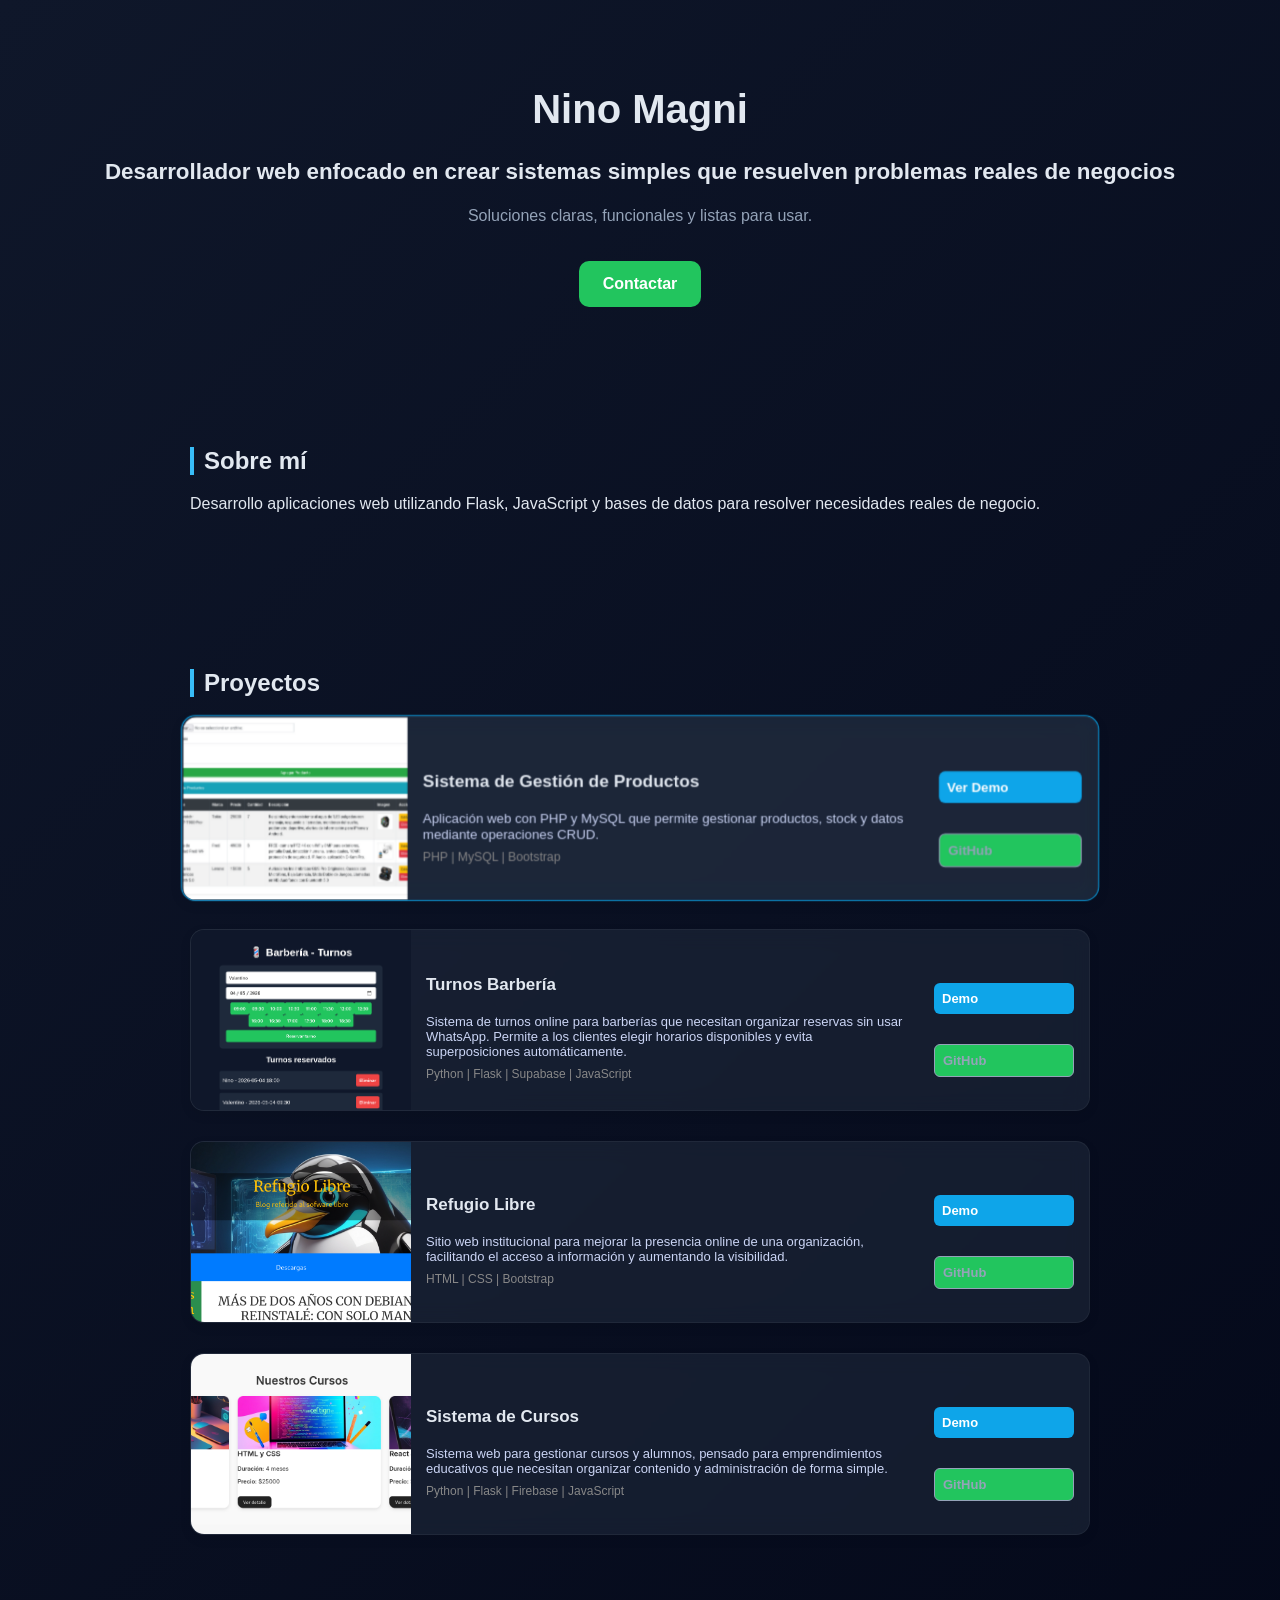
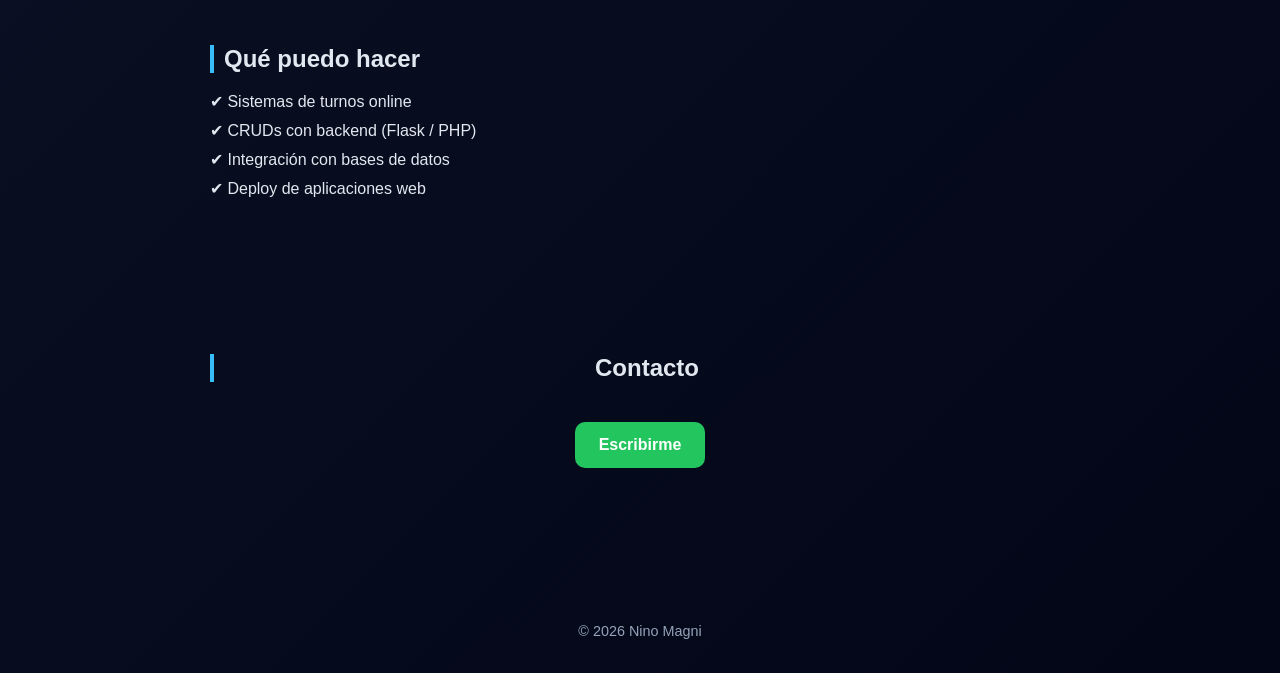
==== portfolio-v2-main/index.html @ 7f7c68b8 "fix: actualizo link de proyecto turnos a deploy en render" ====
<!DOCTYPE html>
<html lang="es">
<head>
  <meta charset="UTF-8">
  <title>Nino Magni | Desarrollador Web</title>
  <meta name="viewport" content="width=device-width, initial-scale=1.0">
  <meta name="description" content="Desarrollador web enfocado en soluciones simples y funcionales.">
  <link rel="stylesheet" href="style.css">
</head>

<body>

<header>
  <div class="container">
    <h1>Nino Magni</h1>

    <p class="headline">
      Desarrollador web enfocado en crear sistemas simples que resuelven problemas reales de negocios
    </p>

    <p class="highlight">
      Soluciones claras, funcionales y listas para usar.
    </p>

    <a href="https://wa.me/542604693013" target="_blank" class="btn">
      Contactar
    </a>
  </div>
</header>

<main>

  <section class="about">
    <div class="container">
      <h2>Sobre mí</h2>

      <p>
        Desarrollo aplicaciones web utilizando Flask, JavaScript y bases de datos para resolver necesidades reales de negocio.
      </p>
    </div>
  </section>

<section class="projects">
  <div class="container">
    <h2>Proyectos</h2>

    <!-- PROYECTO PRINCIPAL -->

<div class="project-card featured">

    <div class="project-card">

  <div class="project-image">
    <img src="img/plataformaVentas.png" alt="Sistema de productos">
  </div>

  <div class="project-content">
    <h3>Sistema de Gestión de Productos</h3>
    <p>
      Aplicación web con PHP y MySQL que permite gestionar productos,
      stock y datos mediante operaciones CRUD.
    </p>

    <span class="tech">PHP | MySQL | Bootstrap</span>
  </div>

  <div class="project-actions">
    <a href="demo-productos.html" target="_blank" class="btn demo">Ver Demo</a>
    <a href="https://github.com/NinoMg/potrero_backend" target="_blank" class="btn github">GitHub</a>
  </div>

</div>
</div>

<!--Barberia-->

<div class="project-card">

<div class="project-image">
<img src="img/appBarberia.png" alt="Sistema de turnos">
</div>

<div class="project-content">
<h3>Turnos Barbería</h3>
<p>
  Sistema de turnos online para barberías que necesitan organizar reservas sin usar WhatsApp.
  Permite a los clientes elegir horarios disponibles y evita superposiciones automáticamente.
</p>

<span class="tech"> Python | Flask | Supabase | JavaScript</span>
</div>

<div class="project-actions">
<a href="https://https://agendadeturnos.onrender.com/" target="_blank" class="btn demo">Demo</a>
<a href="https://github.com/NinoMg/AgendaDeTurnos" target="_blank" class="btn github">GitHub</a>
</div>

</div>



    <!-- OTROS PROYECTOS -->

    <div class="project-card">

    <div class="project-image">
    <img src="img/refugio.png" alt="Blog">
    </div>

    <div class="project-content">
    <h3>Refugio Libre</h3>
    <p>
      Sitio web institucional para mejorar la presencia online de una organización,
      facilitando el acceso a información y aumentando la visibilidad.
    </p>

    <span class="tech"> HTML | CSS | Bootstrap</span>
    </div>

    <div class="project-actions">
    <a href="https://ninomg.github.io/refugioabierto/" target="_blank" class="btn demo">Demo</a>
    <a href="https://github.com/NinoMg/refugioabierto" target="_blank" class="btn github">GitHub</a>
    </div>

    </div>

<!--plataforma Cursos-->

<div class="project-card">

<div class="project-image">
<img src="img/cursos.png" alt="Blog">
</div>

<div class="project-content">
<h3>Sistema de Cursos</h3>
<p>
  Sistema web para gestionar cursos y alumnos, pensado para emprendimientos educativos
  que necesitan organizar contenido y administración de forma simple.
</p>

<span class="tech"> Python | Flask | Firebase | JavaScript</span>
</div>

<div class="project-actions">
<a href="https://ninomagni.pythonanywhere.com/" target="_blank" class="btn demo">Demo</a>
<a href="#" class="btn github">GitHub</a>
</div>

</div>


<section>
  <h2>Qué puedo hacer</h2>
  <ul>
    <li>✔ Sistemas de turnos online</li>
    <li>✔ CRUDs con backend (Flask / PHP)</li>
    <li>✔ Integración con bases de datos</li>
    <li>✔ Deploy de aplicaciones web</li>
  </ul>
</section>

<section class="contact">
  <div class="container">
    <h2>Contacto</h2>

    <a href="https://wa.me/542604693013" target="_blank" class="btn">
      Escribirme
    </a>
  </div>
</section>

</main>

<footer>
  <p>© 2026 Nino Magni</p>
</footer>

</body>
</html>
---- portfolio-v2-main/style.css ----
body {
  font-family: 'Segoe UI', Tahoma, sans-serif;
  margin: 0;
  background: linear-gradient(135deg, #0f172a, #020617);
  color: #e2e8f0;
}

/* HEADER */
header {
  text-align: center;
  padding: 60px 20px;
}

header h1 {
  font-size: 2.5rem;
}

.headline {
  font-size: 1.4rem;
  font-weight: bold;
}

.highlight {
  margin-top: 10px;
  color: #94a3b8;
}

/* SECTIONS */
section {
  padding: 60px 20px;
  max-width: 900px;
  margin: auto;
  animation: fadeIn 0.6s ease;
}

h2 {
  border-left: 4px solid #38bdf8;
  padding-left: 10px;
}

/* CARDS */
.card {
  overflow: hidden;
  position: relative;
  border-radius: 16px;
  background: rgba(30, 41, 59, 0.6);
  backdrop-filter: blur(10px);
  transition: 0.3s;
  border: 1px solid rgba(255,255,255,0.05);
  padding: 20px;
  margin-top: 20px;
}

.card:hover {
  transform: translateY(-8px);
  box-shadow: 0 20px 40px rgba(0,0,0,0.4);
}

/* IMAGES */
.project-img {
  width: 100%;
  height: 200px;
  object-fit: cover;
  border-radius: 12px;
  margin-bottom: 15px;
  transition: 0.4s;
  box-shadow: 0 10px 25px rgba(0,0,0,0.3);
}

.card:hover .project-img {
  transform: scale(1.05);
}

/* CARD CONTENT */
.card-body {
  padding: 10px 0;
}

/* TECH TAGS */
.tech span {
  background: #0ea5e9;
  padding: 5px 10px;
  border-radius: 8px;
  font-size: 0.8rem;
  margin-right: 5px;
}

/* BUTTON */
.btn {
  display: inline-block;
  background: #22c55e;
  color: white;
  padding: 14px 24px;
  border-radius: 10px;
  text-decoration: none;
  margin-top: 20px;
  font-weight: bold;
  transition: 0.3s;
}

.btn:hover {
  background: #16a34a;
  transform: scale(1.05);
}

/* LIST */
ul {
  list-style: none;
  padding: 0;
}

li {
  margin-bottom: 10px;
}

/* CONTACT */
.contact {
  text-align: center;
}

/* FOOTER */
footer {
  text-align: center;
  padding: 20px;
  font-size: 0.9rem;
  color: #94a3b8;
}

/* ANIMATION */
@keyframes fadeIn {
  from {
    opacity: 0;
    transform: translateY(10px);
  }
  to {
    opacity: 1;
    transform: translateY(0);
  }
}

/* RESPONSIVE */
@media (max-width: 768px) {
  header h1 {
    font-size: 1.8rem;
  }

  .headline {
    font-size: 1.1rem;
  }

  section {
    padding: 20px;
  }

  .btn {
    width: 100%;
    text-align: center;
  }
}


.project-card {
  display: flex;
  align-items: stretch;
  background: #fff;
  border-radius: 10px;
  margin-bottom: 25px;
  overflow: hidden;
  box-shadow: 0 4px 12px rgba(0,0,0,0.08);
  height: 180px; /* 🔥 clave */
}

/* Imagen */
.project-image {
  width: 220px;
  min-width: 220px;
}

.project-image img {
  width: 100%;
  height: 100%;
  object-fit: cover; /* 🔥 clave */
}

/* Contenido */
.project-content {
  flex: 1;
  padding: 15px;
  display: flex;
  flex-direction: column;
  justify-content: center;
}

.project-content h3 {
  margin-bottom: 8px;
  font-size: 18px;
}

.project-content p {
  font-size: 14px;
  color: #555;
  margin-bottom: 10px;
}

/* Tecnologías */
.tech {
  font-size: 12px;
  color: #888;
}

/* Botones */
.project-actions {
  width: 140px;
  display: flex;
  flex-direction: column;
  justify-content: center;
  gap: 10px;
  padding: 15px;
}

/* Botones estilo */
.project-actions .btn {
  padding: 8px;
  border-radius: 6px;
  font-size: 13px;
}

.demo {
  background: #0ea5e9;
  color: white;
  font-weight: bold;
}

.github {
  border: 1px solid #94a3b8;
  color: #94a3b8;
}


.project-actions {
  width: 140px;
  display: flex;
  flex-direction: column;
  justify-content: center;
  gap: 10px;
  padding: 15px;
}

/* Hover (🔥 mejora pro) */
.project-card:hover {
  transform: translateY(-4px);
  transition: 0.2s;
}



.project-card {
  display: flex;
  align-items: stretch;
  background: rgba(30, 41, 59, 0.6); /* 🔥 igual que tu tema */
  backdrop-filter: blur(10px);
  border-radius: 14px;
  margin-bottom: 25px;
  overflow: hidden;
  border: 1px solid rgba(255,255,255,0.05);
  height: 180px;
  transition: 0.3s;
}

.project-card:hover {
  transform: translateY(-6px);
  box-shadow: 0 15px 35px rgba(0,0,0,0.4);
}



.project-image {
  width: 220px;
  min-width: 220px;
}

.project-image img {
  width: 100%;
  height: 100%;
  object-fit: cover;
}



.project-content {
  flex: 1;
  padding: 15px;
  display: flex;
  flex-direction: column;
  justify-content: center;
}

.project-content h3 {
  margin-bottom: 6px;
  font-size: 17px;
}

.project-content p {
  font-size: 13px;
  color: #cbd5f5;
  margin-bottom: 8px;
}

.featured {
  border: 1px solid #0ea5e9;
  transform: scale(1.02);
}

.demo {
  background: #0ea5e9;
  color: white;
  font-weight: bold;
}

.demo:hover {
  background: #0284c7;
}

.project-card {
  margin-bottom: 30px;
}
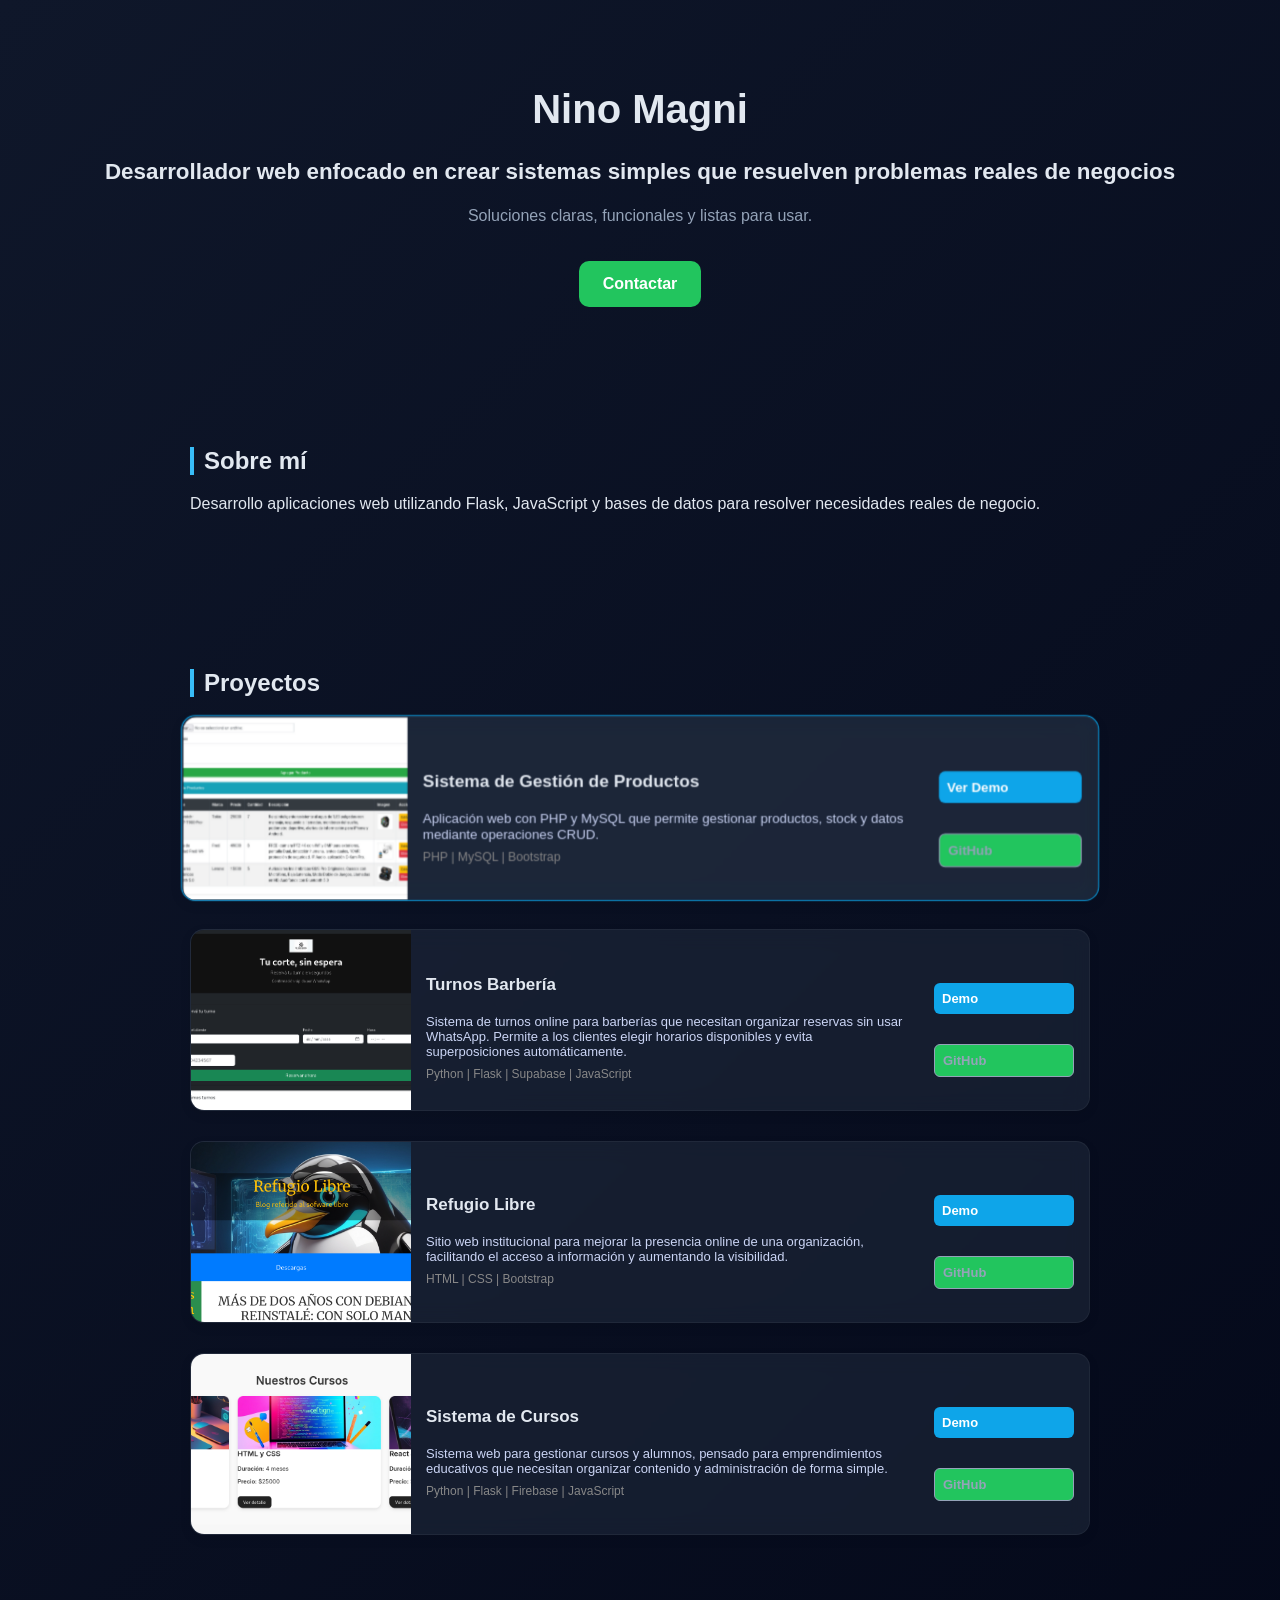
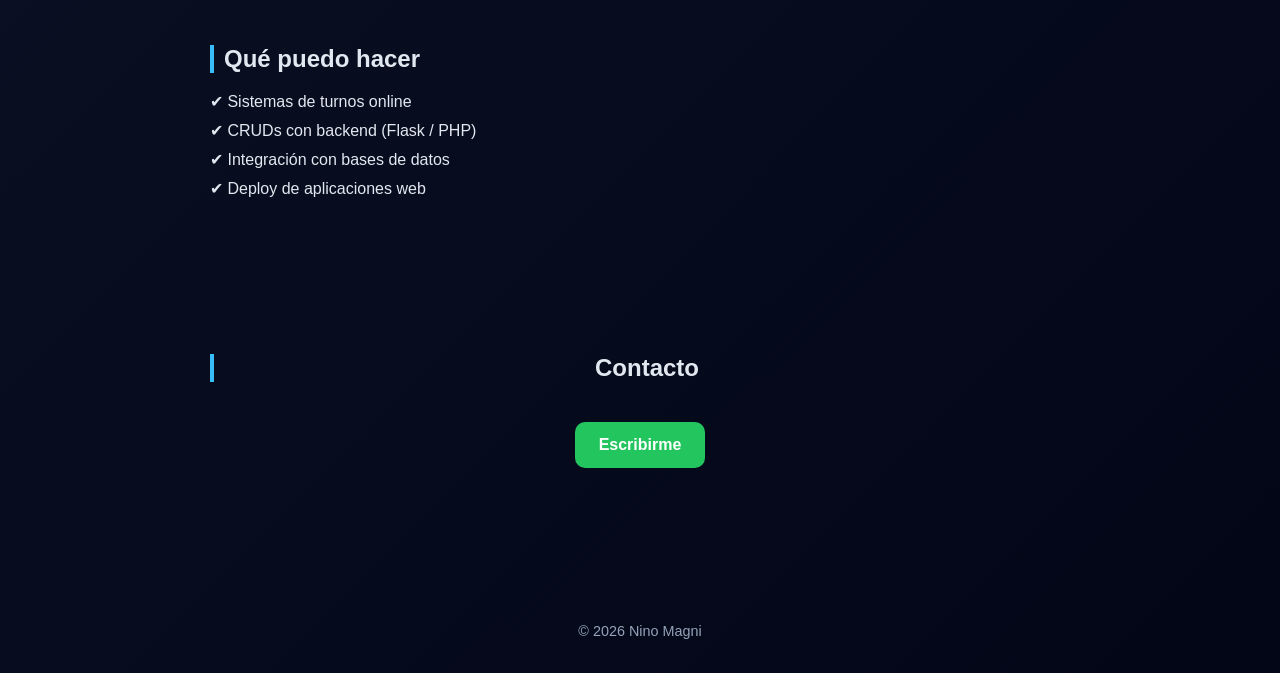
==== commit e87ad53b: "fix: actualizo link y foto de proyecto turnos a deploy en render" ====
--- a/portfolio-v2-main/index.html
+++ b/portfolio-v2-main/index.html
@@ -77,7 +77,7 @@
 <div class="project-card">
 
 <div class="project-image">
-<img src="img/appBarberia.png" alt="Sistema de turnos">
+<img src="img/appBarber.png" alt="Sistema de turnos">
 </div>
 
 <div class="project-content">
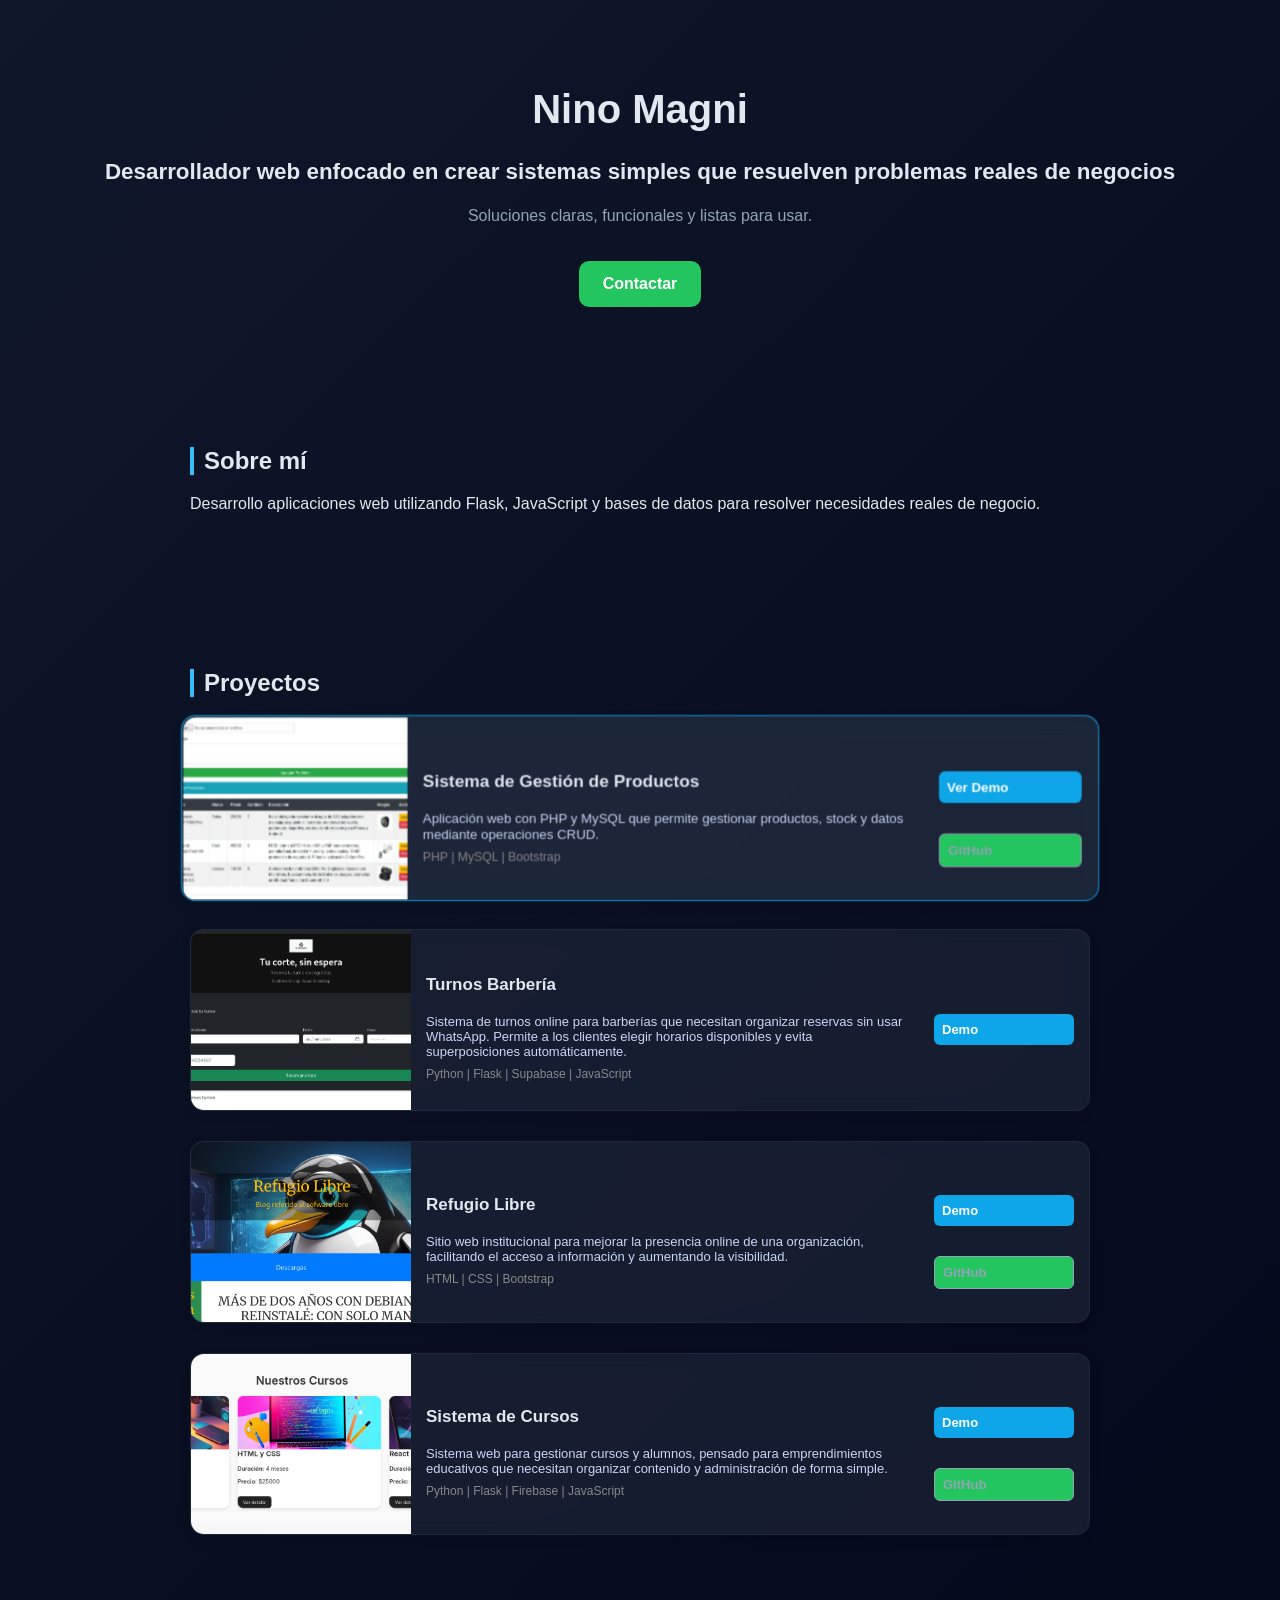
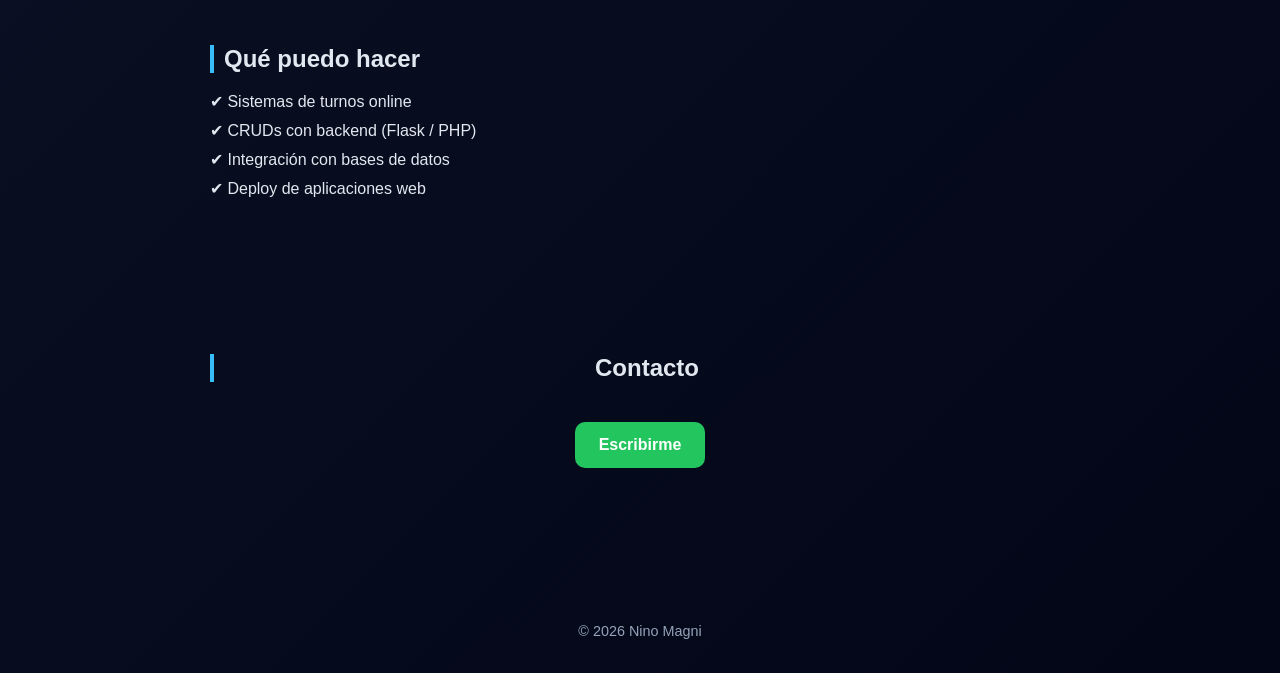
==== commit 26323c4e: "arreglo datos" ====
--- a/portfolio-v2-main/index.html
+++ b/portfolio-v2-main/index.html
@@ -92,7 +92,7 @@
 
 <div class="project-actions">
 <a href="https://https://agendadeturnos.onrender.com/" target="_blank" class="btn demo">Demo</a>
-<a href="https://github.com/NinoMg/AgendaDeTurnos" target="_blank" class="btn github">GitHub</a>
+
 </div>
 
 </div>
